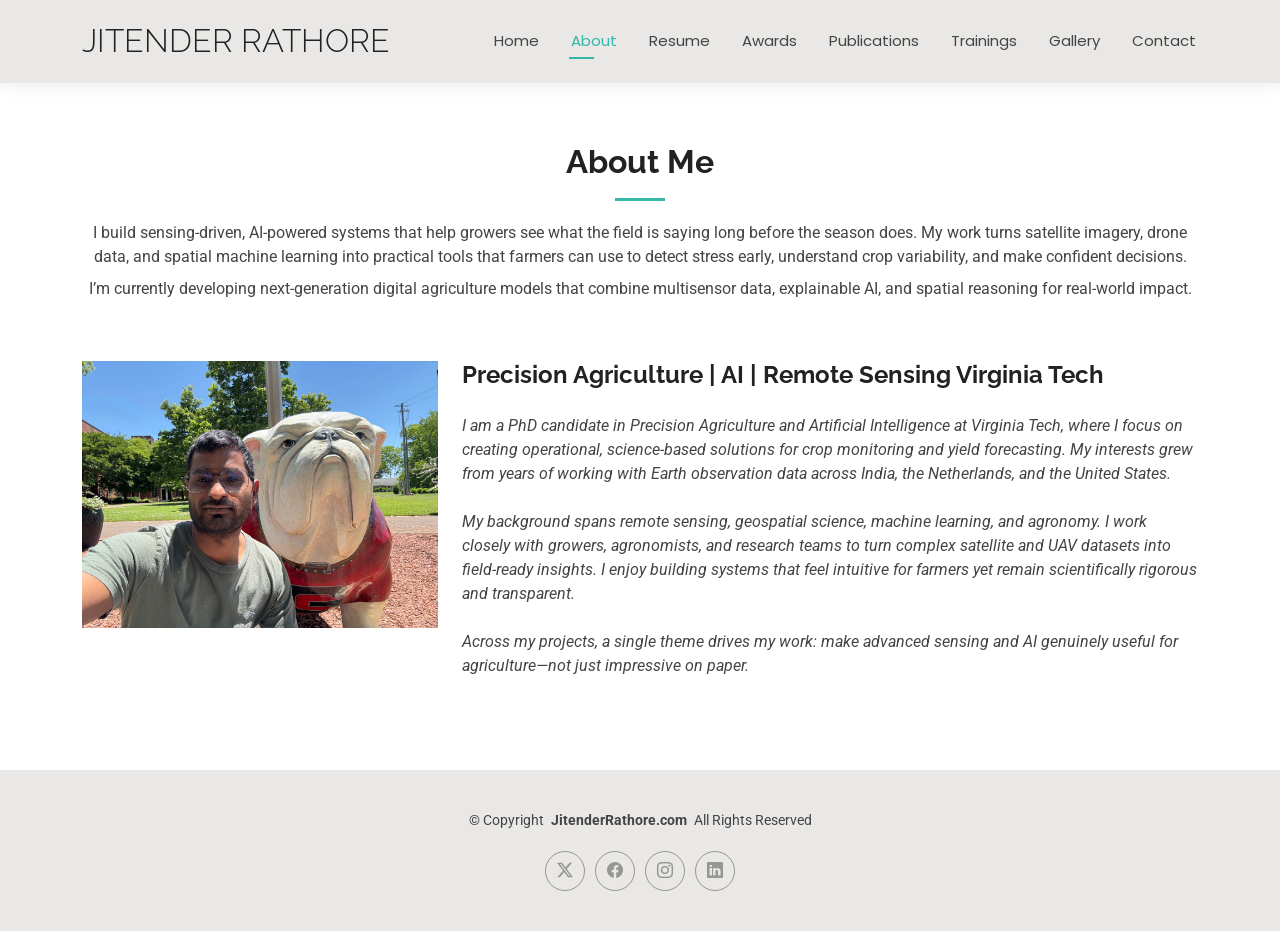
==== about.html @ 339c10bb "Initial commit" ====
<!DOCTYPE html>
<html lang="en">

<head>
  <meta charset="utf-8">
  <meta content="width=device-width, initial-scale=1.0" name="viewport">
  <title>JitenderRathore.com - About</title>
  <link href="https://fonts.googleapis.com/css2?family=Roboto:ital,wght@0,100;0,300;0,400;0,500;0,700;0,900;1,100;1,300;1,400;1,500;1,700;1,900&family=Poppins:ital,wght@0,100;0,200;0,300;0,400;0,500;0,600;0,700;0,800;0,900;1,100;1,200;1,300;1,400;1,500;1,600;1,700;1,800;1,900&family=Raleway:ital,wght@0,100;0,200;0,300;0,400;0,500;0,600;0,700;0,800;0,900;1,100;1,200;1,300;1,400;1,500;1,600;1,700;1,800;1,900&display=swap" rel="stylesheet">
  <link href="assets/css/bootstrap.min.css" rel="stylesheet">
  <link href="assets/css/bootstrap-icons.css" rel="stylesheet">
  <link href="assets/css/aos.css" rel="stylesheet">
  <link href="assets/css/swiper-bundle.min.css" rel="stylesheet">
  <link href="assets/css/glightbox.min.css" rel="stylesheet">
  <link href="assets/css/main.css" rel="stylesheet">
   <script src="assets/js/common.js"></script>
</head>
<body class="about-page">
	<div id="header-placeholder"></div>
  <main class="main">
    <section id="about" class="about section">
      <div class="container section-title" data-aos="fade-up">
        <h2>About Me</h2>
        <p>I build sensing-driven, AI-powered systems that help growers see what the field is saying long before the season does. My work turns satellite imagery, drone data, and spatial machine learning into practical tools that farmers can use to detect stress early, understand crop variability, and make confident decisions.</p><p class="mt-2">I’m currently developing next-generation digital agriculture models that combine multisensor data, explainable AI, and spatial reasoning for real-world impact.</p>
      </div>
      <div class="container" data-aos="fade-up" data-aos-delay="100">
        <div class="row gy-4 justify-content-center">
          <div class="col-lg-4">
            <img src="assets/img/3.jpeg" class="img-fluid" alt="">
          </div>
          <div class="col-lg-8 content">
            <h2>Precision Agriculture | AI | Remote Sensing Virginia Tech</h2>
            <p class="fst-italic py-3">I am a PhD candidate in Precision Agriculture and Artificial Intelligence at Virginia Tech, where I focus on creating operational, science-based solutions for crop monitoring and yield forecasting. My interests grew from years of working with Earth observation data across India, the Netherlands, and the United States.<br /><br />My background spans remote sensing, geospatial science, machine learning, and agronomy. I work closely with growers, agronomists, and research teams to turn complex satellite and UAV datasets into field-ready insights. I enjoy building systems that feel intuitive for farmers yet remain scientifically rigorous and transparent.<br /><br />Across my projects, a single theme drives my work: make advanced sensing and AI genuinely useful for agriculture—not just impressive on paper.</p>
          </div>
        </div>
      </div>
    </section>
  </main>

  <div id="footer-placeholder"></div>
<script src="assets/js/imagesloaded.pkgd.min.js"></script>
<script src="assets/js/swiper-bundle.min.js"></script>
<script src="assets/js/aos.js"></script>
<script src="assets/js/main.js"></script>
<script src="assets/js/glightbox.min.js"></script>
<script>
   const lightbox = GLightbox({
     selector: '.glightbox'
   });
</script>
</body>

</html>
---- assets/css/main.css ----
:root {
  --default-font: "Roboto",  system-ui, -apple-system, "Segoe UI", Roboto, "Helvetica Neue", Arial, "Noto Sans", "Liberation Sans", sans-serif, "Apple Color Emoji", "Segoe UI Emoji", "Segoe UI Symbol", "Noto Color Emoji";
  --heading-font: "Raleway",  sans-serif;
  --nav-font: "Poppins",  sans-serif;
}

:root { 
  --default-color: #444444;
  --heading-color: #222222;
  --accent-color: #34b7a7;
  --surface-color: #ffffff;
  --contrast-color: #ffffff;
}

:root {
  --nav-color: #444444;
  --nav-hover-color: #34b7a7;
  --nav-mobile-background-color: #ffffff;
  --nav-dropdown-background-color: #ffffff;
  --nav-dropdown-color: #444444;
  --nav-dropdown-hover-color: #34b7a7;
}
.light-background {
  --background-color: #e9e8e6;
  --surface-color: #ffffff;
}

.dark-background {
  --background-color: #060606;
  --default-color: #ffffff;
  --heading-color: #ffffff;
  --surface-color: #252525;
  --contrast-color: #ffffff;
}

:root {
  scroll-behavior: smooth;
}

body {
  color: var(--default-color);
  background-color: var(--background-color);
  font-family: var(--default-font);
}

a {
  color: var(--accent-color);
  text-decoration: none;
  transition: 0.3s;
}

a:hover {
  color: color-mix(in srgb, var(--accent-color), transparent 25%);
  text-decoration: none;
}

h1,
h2,
h3,
h4,
h5,
h6 {
  color: var(--heading-color);
  font-family: var(--heading-font);
}

.php-email-form .error-message {
  display: none;
  background: #df1529;
  color: #ffffff;
  text-align: left;
  padding: 15px;
  margin-bottom: 24px;
  font-weight: 600;
}

.php-email-form .sent-message {
  display: none;
  color: #ffffff;
  background: #059652;
  text-align: center;
  padding: 15px;
  margin-bottom: 24px;
  font-weight: 600;
}

.php-email-form .loading {
  display: none;
  background: var(--surface-color);
  text-align: center;
  padding: 15px;
  margin-bottom: 24px;
}

.php-email-form .loading:before {
  content: "";
  display: inline-block;
  border-radius: 50%;
  width: 24px;
  height: 24px;
  margin: 0 10px -6px 0;
  border: 3px solid var(--accent-color);
  border-top-color: var(--surface-color);
  animation: php-email-form-loading 1s linear infinite;
}

@keyframes php-email-form-loading {
  0% {
    transform: rotate(0deg);
  }

  100% {
    transform: rotate(360deg);
  }
}

.header {
  color: var(--default-color);
  background-color: var(--background-color);
  padding: 15px 0;
  transition: all 0.5s;
  z-index: 997;
  box-shadow: 0px 0 18px rgba(0, 0, 0, 0.1);
}

.header .logo {
  line-height: 1;
}

.header .logo img {
  max-height: 36px;
  margin-right: 8px;
}

.header .logo h1 {
  font-size: 32px;
  margin: 0;
  font-weight: 300;
  text-transform: uppercase;
  color: var(--heading-color);
}

.header .header-social-links {
  padding-right: 15px;
}

.header .header-social-links a {
  color: color-mix(in srgb, var(--default-color), transparent 40%);
  padding-left: 6px;
  display: inline-block;
  transition: 0.3s;
  font-size: 16px;
}

.header .header-social-links a:hover {
  color: var(--accent-color);
}

.header .header-social-links a i {
  line-height: 0px;
}

@media (max-width: 1200px) {
  .header .logo {
    order: 1;
  }

  .header .header-social-links {
    order: 2;
  }

  .header .navmenu {
    order: 3;
  }
}

@media (min-width: 1200px) {
  .navmenu {
    padding: 0;
  }

  .navmenu ul {
    margin: 0;
    padding: 0;
    display: flex;
    list-style: none;
    align-items: center;
  }

  .navmenu li {
    position: relative;
  }

  .navmenu>ul>li {
    white-space: nowrap;
    padding: 15px 14px;
  }

  .navmenu>ul>li:last-child {
    padding-right: 0;
  }

  .navmenu a,
  .navmenu a:focus {
    color: var(--nav-color);
    font-size: 15px;
    padding: 0 2px;
    font-family: var(--nav-font);
    font-weight: 400;
    display: flex;
    align-items: center;
    justify-content: space-between;
    white-space: nowrap;
    transition: 0.3s;
    position: relative;
  }

  .navmenu a i,
  .navmenu a:focus i {
    font-size: 12px;
    line-height: 0;
    margin-left: 5px;
    transition: 0.3s;
  }

  .navmenu>ul>li>a:before {
    content: "";
    position: absolute;
    height: 2px;
    bottom: -6px;
    left: 0;
    background-color: var(--nav-hover-color);
    visibility: hidden;
    width: 0px;
    transition: all 0.3s ease-in-out 0s;
  }

  .navmenu a:hover:before,
  .navmenu li:hover>a:before,
  .navmenu .active:before {
    visibility: visible;
    width: 25px;
  }

  .navmenu li:hover>a,
  .navmenu .active,
  .navmenu .active:focus {
    color: var(--nav-hover-color);
  }

  .navmenu .dropdown ul {
    margin: 0;
    padding: 10px 0;
    background: var(--nav-dropdown-background-color);
    display: block;
    position: absolute;
    visibility: hidden;
    left: 14px;
    top: 130%;
    opacity: 0;
    transition: 0.3s;
    border-radius: 4px;
    z-index: 99;
    box-shadow: 0px 0px 30px rgba(0, 0, 0, 0.1);
  }

  .navmenu .dropdown ul li {
    min-width: 200px;
  }

  .navmenu .dropdown ul a {
    padding: 10px 20px;
    font-size: 15px;
    text-transform: none;
    color: var(--nav-dropdown-color);
  }

  .navmenu .dropdown ul a i {
    font-size: 12px;
  }

  .navmenu .dropdown ul a:hover,
  .navmenu .dropdown ul .active:hover,
  .navmenu .dropdown ul li:hover>a {
    color: var(--nav-dropdown-hover-color);
  }

  .navmenu .dropdown:hover>ul {
    opacity: 1;
    top: 100%;
    visibility: visible;
  }

  .navmenu .dropdown .dropdown ul {
    top: 0;
    left: -90%;
    visibility: hidden;
  }

  .navmenu .dropdown .dropdown:hover>ul {
    opacity: 1;
    top: 0;
    left: -100%;
    visibility: visible;
  }
}

@media (max-width: 1199px) {
  .mobile-nav-toggle {
    color: var(--nav-color);
    font-size: 28px;
    line-height: 0;
    margin-right: 10px;
    cursor: pointer;
    transition: color 0.3s;
  }

  .navmenu {
    padding: 0;
    z-index: 9997;
  }

  .navmenu ul {
    display: none;
    list-style: none;
    position: absolute;
    inset: 60px 20px 20px 20px;
    padding: 10px 0;
    margin: 0;
    border-radius: 6px;
    background-color: var(--nav-mobile-background-color);
    border: 1px solid color-mix(in srgb, var(--default-color), transparent 90%);
    box-shadow: none;
    overflow-y: auto;
    transition: 0.3s;
    z-index: 9998;
  }

  .navmenu a,
  .navmenu a:focus {
    color: var(--nav-dropdown-color);
    padding: 10px 20px;
    font-family: var(--nav-font);
    font-size: 17px;
    font-weight: 500;
    display: flex;
    align-items: center;
    justify-content: space-between;
    white-space: nowrap;
    transition: 0.3s;
  }

  .navmenu a i,
  .navmenu a:focus i {
    font-size: 12px;
    line-height: 0;
    margin-left: 5px;
    width: 30px;
    height: 30px;
    display: flex;
    align-items: center;
    justify-content: center;
    border-radius: 50%;
    transition: 0.3s;
    background-color: color-mix(in srgb, var(--accent-color), transparent 90%);
  }

  .navmenu a i:hover,
  .navmenu a:focus i:hover {
    background-color: var(--accent-color);
    color: var(--contrast-color);
  }

  .navmenu a:hover,
  .navmenu .active,
  .navmenu .active:focus {
    color: var(--nav-dropdown-hover-color);
  }

  .navmenu .active i,
  .navmenu .active:focus i {
    background-color: var(--accent-color);
    color: var(--contrast-color);
    transform: rotate(180deg);
  }

  .navmenu .dropdown ul {
    position: static;
    display: none;
    z-index: 99;
    padding: 10px 0;
    margin: 10px 20px;
    background-color: var(--nav-dropdown-background-color);
    transition: all 0.5s ease-in-out;
  }

  .navmenu .dropdown ul ul {
    background-color: rgba(33, 37, 41, 0.1);
  }

  .navmenu .dropdown>.dropdown-active {
    display: block;
    background-color: rgba(33, 37, 41, 0.03);
  }

  .mobile-nav-active {
    overflow: hidden;
  }

  .mobile-nav-active .mobile-nav-toggle {
    color: #fff;
    position: absolute;
    font-size: 32px;
    top: 15px;
    right: 15px;
    margin-right: 0;
    z-index: 9999;
  }

  .mobile-nav-active .navmenu {
    position: fixed;
    overflow: hidden;
    inset: 0;
    background: rgba(33, 37, 41, 0.8);
    transition: 0.3s;
  }

  .mobile-nav-active .navmenu>ul {
    display: block;
  }
}

.footer {
  color: var(--default-color);
  background-color: var(--background-color);
  font-size: 14px;
  padding: 40px 0;
  position: relative;
}

.footer .copyright p {
  margin-bottom: 0;
}

.footer .social-links {
  margin-top: 20px;
}

.footer .social-links a {
  display: flex;
  align-items: center;
  justify-content: center;
  width: 40px;
  height: 40px;
  border-radius: 50%;
  border: 1px solid color-mix(in srgb, var(--default-color), transparent 50%);
  font-size: 16px;
  color: color-mix(in srgb, var(--default-color), transparent 50%);
  margin: 0 5px;
  transition: 0.3s;
}

.footer .social-links a:hover {
  color: var(--accent-color);
  border-color: var(--accent-color);
}

.footer .credits {
  margin-top: 10px;
  font-size: 13px;
  text-align: center;
}

#preloader {
  position: fixed;
  inset: 0;
  z-index: 9999;
  overflow: hidden;
  background-color: var(--background-color);
  transition: all 0.6s ease-out;
  width: 100%;
  height: 100vh;
}

#preloader:before,
#preloader:after {
  content: "";
  position: absolute;
  border: 4px solid var(--accent-color);
  border-radius: 50%;
  animation: animate-preloader 2s cubic-bezier(0, 0.2, 0.8, 1) infinite;
}

#preloader:after {
  animation-delay: -0.5s;
}

@keyframes animate-preloader {
  0% {
    width: 10px;
    height: 10px;
    top: calc(50% - 5px);
    left: calc(50% - 5px);
    opacity: 1;
  }

  100% {
    width: 72px;
    height: 72px;
    top: calc(50% - 36px);
    left: calc(50% - 36px);
    opacity: 0;
  }
}

@media screen and (max-width: 768px) {
  [data-aos-delay] {
    transition-delay: 0 !important;
  }
}

.page-title {
  color: var(--default-color);
  background-color: var(--background-color);
  padding: 25px 0;
  position: relative;
  border-bottom: 1px solid color-mix(in srgb, var(--default-color), transparent 85%);
}

.page-title h1 {
  font-size: 24px;
  font-weight: 400;
}

.page-title .breadcrumbs ol {
  display: flex;
  flex-wrap: wrap;
  list-style: none;
  padding: 0;
  margin: 0;
  font-size: 14px;
  font-weight: 400;
}

.page-title .breadcrumbs ol li+li {
  padding-left: 10px;
}

.page-title .breadcrumbs ol li+li::before {
  content: "/";
  display: inline-block;
  padding-right: 10px;
  color: color-mix(in srgb, var(--default-color), transparent 70%);
}

section,
.section {
  color: var(--default-color);
  background-color: var(--background-color);
  padding: 60px 0;
  scroll-margin-top: 100px;
  overflow: clip;
}

@media (max-width: 1199px) {

  section,
  .section {
    scroll-margin-top: 66px;
  }
}

.section-title {
  text-align: center;
  padding-bottom: 60px;
  position: relative;
}

.section-title h2 {
  font-size: 32px;
  font-weight: 700;
  margin-bottom: 20px;
  padding-bottom: 20px;
  position: relative;
}

.section-title h2:after {
  content: "";
  position: absolute;
  display: block;
  width: 50px;
  height: 3px;
  background: var(--accent-color);
  left: 0;
  right: 0;
  bottom: 0;
  margin: auto;
}

.section-title p {
  margin-bottom: 0;
}

.hero {
  width: 100%;
  min-height: calc(100vh - 82px);
  position: relative;
  padding: 80px 0;
  display: flex;
  align-items: center;
  justify-content: center;
}

@media (max-width: 1200px) {
  .hero {
    min-height: calc(100vh - 68px);
  }
}

.hero img {
  position: absolute;
  inset: 0;
  display: block;
  width: 100%;
  height: 100%;
  object-fit: cover;
  z-index: 1;
}

.hero .container {
  position: relative;
  z-index: 3;
}

.hero h2 {
  margin: 0;
  font-size: 48px;
  color:#fff;
  text-shadow: 0 4px 18px rgba(0,0,0,0.45), 0 1px 0 rgba(255,255,255,0.02);
  font-weight: 700;
}

.hero p {
  margin: 10px 0 0 0;
  font-size: 24px;
  color: rgba(255,255,255,0.95);
  text-shadow: 0 3px 10px rgba(0,0,0,0.35);
}

.hero .btn-get-started {
  color: var(--contrast-color);
  background: var(--accent-color);
  font-family: var(--heading-font);
  text-transform: uppercase;
  font-weight: 600;
  font-size: 12px;
  letter-spacing: 1px;
  display: inline-block;
  padding: 12px 40px;
  border-radius: 50px;
  transition: 0.5s;
  margin-top: 30px;
}

.hero .btn-get-started:hover {
  background: color-mix(in srgb, var(--accent-color) 90%, white 20%);
}

@media (max-width: 768px) {
  .hero h2 {
    font-size: 32px;
  }

  .hero p {
    font-size: 18px;
  }
}

.about .content h2 {
  font-weight: 700;
  font-size: 24px;
}

.about .content ul {
  list-style: none;
  padding: 0;
}

.about .content ul li {
  margin-bottom: 20px;
  display: flex;
  align-items: center;
}

.about .content ul strong {
  margin-right: 10px;
}

.about .content ul i {
  font-size: 16px;
  margin-right: 5px;
  color: var(--accent-color);
  line-height: 0;
}

.skills .progress {
  height: 60px;
  display: block;
  background: none;
  border-radius: 0;
}

.skills .progress .skill {
  color: var(--heading-color);
  padding: 0;
  margin: 0 0 6px 0;
  text-transform: uppercase;
  display: block;
  font-weight: 600;
  font-family: var(--heading-font);
}

.skills .progress .skill .val {
  float: right;
  font-style: normal;
}

.skills .progress-bar-wrap {
  background: color-mix(in srgb, var(--default-color), transparent 90%);
  height: 10px;
}

.skills .progress-bar {
  width: 1px;
  height: 10px;
  transition: 0.9s;
  background-color: var(--accent-color);
}

.stats .stats-item {
  padding: 30px;
  width: 100%;
}

.stats .stats-item span {
  color: var(--heading-color);
  font-size: 48px;
  display: block;
  font-weight: 700;
  margin-bottom: 20px;
  padding-bottom: 20px;
  position: relative;
}

.stats .stats-item span:after {
  content: "";
  position: absolute;
  display: block;
  width: 25px;
  height: 3px;
  background: var(--accent-color);
  left: 0;
  right: 0;
  bottom: 0;
  margin: auto;
}

.stats .stats-item p {
  color: color-mix(in srgb, var(--default-color), transparent 40%);
  padding: 0;
  margin: 0;
  font-family: var(--heading-font);
  font-weight: 500;
}

.testimonials .section-header {
  margin-bottom: 40px;
}

.testimonials .testimonials-carousel,
.testimonials .testimonials-slider {
  overflow: hidden;
}

.testimonials .testimonial-item {
  text-align: center;
}

.testimonials .testimonial-item .testimonial-img {
  width: 120px;
  border-radius: 50%;
  border: 4px solid var(--background-color);
  margin: 0 auto;
}

.testimonials .testimonial-item h3 {
  font-size: 20px;
  font-weight: bold;
  margin: 10px 0 5px 0;
}

.testimonials .testimonial-item h4 {
  font-size: 14px;
  color: color-mix(in srgb, var(--default-color), transparent 40%);
  margin: 0 0 15px 0;
}

.testimonials .testimonial-item .stars {
  margin-bottom: 15px;
}

.testimonials .testimonial-item .stars i {
  color: #ffc107;
  margin: 0 1px;
}

.testimonials .testimonial-item .quote-icon-left,
.testimonials .testimonial-item .quote-icon-right {
  color: color-mix(in srgb, var(--accent-color), transparent 50%);
  font-size: 26px;
  line-height: 0;
}

.testimonials .testimonial-item .quote-icon-left {
  display: inline-block;
  left: -5px;
  position: relative;
}

.testimonials .testimonial-item .quote-icon-right {
  display: inline-block;
  right: -5px;
  position: relative;
  top: 10px;
  transform: scale(-1, -1);
}

.testimonials .testimonial-item p {
  font-style: italic;
  margin: 0 auto 15px auto;
}

.testimonials .swiper-wrapper {
  height: auto;
}

.testimonials .swiper-pagination {
  margin-top: 20px;
  position: relative;
}

.testimonials .swiper-pagination .swiper-pagination-bullet {
  width: 12px;
  height: 12px;
  opacity: 1;
  background-color: color-mix(in srgb, var(--default-color), transparent 85%);
}

.testimonials .swiper-pagination .swiper-pagination-bullet-active {
  background-color: var(--accent-color);
}

@media (min-width: 992px) {
  .testimonials .testimonial-item p {
    width: 80%;
  }
}

.resume .resume-title {
  color: var(--heading-color);
  font-size: 26px;
  font-weight: 700;
  margin-top: 20px;
  margin-bottom: 20px;
}

.resume .resume-item {
  padding: 0 0 20px 20px;
  margin-top: -2px;
  border-left: 2px solid var(--accent-color);
  position: relative;
}

.resume .resume-item h4 {
  line-height: 18px;
  font-size: 18px;
  font-weight: 600;
  text-transform: uppercase;
  color: color-mix(in srgb, var(--default-color), transparent 20%);
  margin-bottom: 10px;
}

.resume .resume-item h5 {
  font-size: 16px;
  padding: 5px 15px;
  display: inline-block;
  font-weight: 600;
  margin-bottom: 10px;
}

.resume .resume-item ul {
  padding-left: 20px;
}

.resume .resume-item ul li {
  padding-bottom: 10px;
}

.resume .resume-item:last-child {
  padding-bottom: 0;
}

.resume .resume-item::before {
  content: "";
  position: absolute;
  width: 16px;
  height: 16px;
  border-radius: 50px;
  left: -9px;
  top: 0;
  background: var(--background-color);
  border: 2px solid var(--accent-color);
}

.services .service-item {
  background-color: var(--surface-color);
  box-shadow: 0px 5px 90px 0px rgba(0, 0, 0, 0.1);
  height: 100%;
  padding: 15px;
  text-align: center;
  transition: 0.3s;
  border-radius: 5px;
}

.services .service-item .icon {
  margin: 0 auto;
  width: 100px;
  height: 100px;
  display: flex;
  align-items: center;
  justify-content: center;
  transition: ease-in-out 0.3s;
  position: relative;
}

.services .service-item .icon i {
  font-size: 36px;
  transition: 0.5s;
  position: relative;
}

.services .service-item .icon svg {
  position: absolute;
  top: 0;
  left: 0;
}

.services .service-item .icon svg path {
  transition: 0.5s;
  fill: color-mix(in srgb, var(--default-color), transparent 95%);
}

.services .service-item h3 {
  font-weight: 700;
  margin: 10px 0 15px 0;
  font-size: 16px;
}

.services .service-item p {
  line-height: 24px;
  font-size: 14px;
  margin-bottom: 0;
}

.services .service-item:hover {
  box-shadow: 0px 5px 35px 0px rgba(0, 0, 0, 0.1);
}

.services .service-item.item-cyan i {
  color: #0dcaf0;
}

.services .service-item.item-cyan:hover .icon i {
  /* color: #fff; */
}

.services .service-item.item-cyan:hover .icon path {
  fill: #0dcaf0;
}

.services .service-item.item-orange i {
  color: #fd7e14;
}


.services .service-item.item-orange:hover .icon path {
  fill: #fd7e14;
}

.services .service-item.item-teal i {
  color: #20c997;
}

.services .service-item.item-teal:hover .icon i {
  color: #fff;
}

.services .service-item.item-teal:hover .icon path {
  fill: #20c997;
}

.services .service-item.item-red i {
  color: #df1529;
}

.services .service-item.item-red:hover .icon i {
  color: #fff;
}

.services .service-item.item-red:hover .icon path {
  fill: #df1529;
}

.services .service-item.item-indigo i {
  color: #6610f2;
}

.services .service-item.item-indigo:hover .icon i {
  color: #fff;
}

.services .service-item.item-indigo:hover .icon path {
  fill: #6610f2;
}

.services .service-item.item-pink i {
  color: #f3268c;
}

.services .service-item.item-pink:hover .icon i {
  color: #fff;
}

.services .service-item.item-pink:hover .icon path {
  fill: #f3268c;
}

.portfolio .portfolio-filters {
  padding: 0;
  margin: 0 auto 20px auto;
  list-style: none;
  text-align: center;
}

.portfolio .portfolio-filters li {
  cursor: pointer;
  display: inline-block;
  padding: 8px 20px 10px 20px;
  margin: 0;
  font-size: 15px;
  font-weight: 500;
  line-height: 1;
  margin-bottom: 5px;
  border-radius: 50px;
  transition: all 0.3s ease-in-out;
  font-family: var(--heading-font);
}

.portfolio .portfolio-filters li:hover,
.portfolio .portfolio-filters li.filter-active {
  color: var(--contrast-color);
  background-color: var(--accent-color);
}

.portfolio .portfolio-filters li:first-child {
  margin-left: 0;
}

.portfolio .portfolio-filters li:last-child {
  margin-right: 0;
}

@media (max-width: 575px) {
  .portfolio .portfolio-filters li {
    font-size: 14px;
    margin: 0 0 10px 0;
  }
}

.portfolio .portfolio-item {
  position: relative;
  overflow: hidden;
}

.portfolio .portfolio-item .portfolio-info {
  opacity: 0;
  position: absolute;
  left: 12px;
  right: 12px;
  bottom: -100%;
  z-index: 3;
  transition: all ease-in-out 0.5s;
  background: color-mix(in srgb, var(--surface-color), transparent 10%);
  padding: 15px;
  top: 0;
}

.portfolio .portfolio-item .portfolio-info h4 {
  font-size: 18px;
  font-weight: 600;
  padding-right: 50px;
}

.portfolio .portfolio-item .portfolio-info p {
  color: color-mix(in srgb, var(--default-color), transparent 30%);
  font-size: 14px;
  margin-bottom: 0;
  padding-right: 50px;
}

.portfolio .portfolio-item .portfolio-info .preview-link,
.portfolio .portfolio-item .portfolio-info .details-link {
  position: absolute;
  font-size: 24px;
  top: calc(50% - 14px);
  left: calc(50% - 14px);
  color: color-mix(in srgb, var(--default-color), transparent 30%);
  transition: 0.3s;
  line-height: 0;
}

.portfolio .portfolio-item .portfolio-info .preview-link:hover,
.portfolio .portfolio-item .portfolio-info .details-link:hover {
  color: var(--accent-color);
}

.portfolio .portfolio-item .portfolio-info .details-link {
  right: 14px;
  font-size: 28px;
}

.portfolio .portfolio-item:hover .portfolio-info {
  opacity: 1;
  bottom: 0;
}

.portfolio-details .portfolio-details-slider img {
  width: 100%;
}

.portfolio-details .portfolio-details-slider .swiper-pagination {
  margin-top: 20px;
  position: relative;
}

.portfolio-details .portfolio-details-slider .swiper-pagination .swiper-pagination-bullet {
  width: 12px;
  height: 12px;
  background-color: color-mix(in srgb, var(--default-color), transparent 85%);
  opacity: 1;
}

.portfolio-details .portfolio-details-slider .swiper-pagination .swiper-pagination-bullet-active {
  background-color: var(--accent-color);
}

.portfolio-details .portfolio-info {
  background-color: var(--surface-color);
  padding: 30px;
  box-shadow: 0px 0 30px rgba(0, 0, 0, 0.1);
}

.portfolio-details .portfolio-info h3 {
  font-size: 22px;
  font-weight: 700;
  margin-bottom: 20px;
  padding-bottom: 20px;
  border-bottom: 1px solid color-mix(in srgb, var(--default-color), transparent 85%);
}

.portfolio-details .portfolio-info ul {
  list-style: none;
  padding: 0;
  font-size: 15px;
}

.portfolio-details .portfolio-info ul li+li {
  margin-top: 10px;
}

.portfolio-details .portfolio-description {
  padding-top: 30px;
}

.portfolio-details .portfolio-description h2 {
  font-size: 26px;
  font-weight: 700;
  margin-bottom: 20px;
}

.portfolio-details .portfolio-description p {
  padding: 0;
  color: color-mix(in srgb, var(--default-color), transparent 30%);
}

.contact .info-wrap {
  background-color: var(--surface-color);
  box-shadow: 0px 0px 20px rgba(0, 0, 0, 0.1);
  padding: 30px;
}

@media (max-width: 575px) {
  .contact .info-wrap {
    padding: 20px;
  }
}

.contact .info-item {
  margin-bottom: 40px;
}

.contact .info-item i {
  font-size: 20px;
  color: var(--accent-color);
  background: color-mix(in srgb, var(--accent-color), transparent 92%);
  width: 44px;
  height: 44px;
  display: flex;
  justify-content: center;
  align-items: center;
  border-radius: 50px;
  transition: all 0.3s ease-in-out;
  margin-right: 15px;
}

.contact .info-item h3 {
  padding: 0;
  font-size: 18px;
  font-weight: 700;
  margin-bottom: 5px;
}

.contact .info-item p {
  padding: 0;
  margin-bottom: 0;
  font-size: 14px;
}

.contact .info-item:hover i {
  background: var(--accent-color);
  color: var(--contrast-color);
}

.contact .php-email-form {
  background-color: var(--surface-color);
  height: 100%;
  padding: 30px;
  box-shadow: 0px 0px 20px rgba(0, 0, 0, 0.1);
}

@media (max-width: 575px) {
  .contact .php-email-form {
    padding: 20px;
  }
  .glightbox-clean .gprev,
.glightbox-clean .gnext {
  top: 50%;
  transform: translateY(-50%);
}
.glightbox-clean .gprev {
  left: 10px;   /* center-left */
}

.glightbox-clean .gnext {
  right: 10px;  /* center-right */
}
}

.contact .php-email-form input[type=text],
.contact .php-email-form input[type=email],
.contact .php-email-form textarea {
  font-size: 14px;
  padding: 10px 15px;
  box-shadow: none;
  border-radius: 0;
  color: var(--default-color);
  background-color: var(--surface-color);
  border-color: color-mix(in srgb, var(--default-color), transparent 80%);
}

.contact .php-email-form input[type=text]:focus,
.contact .php-email-form input[type=email]:focus,
.contact .php-email-form textarea:focus {
  border-color: var(--accent-color);
}

.contact .php-email-form input[type=text]::placeholder,
.contact .php-email-form input[type=email]::placeholder,
.contact .php-email-form textarea::placeholder {
  color: color-mix(in srgb, var(--default-color), transparent 70%);
}

.contact .php-email-form button[type=submit] {
  color: var(--contrast-color);
  background: var(--accent-color);
  border: 0;
  padding: 10px 30px;
  transition: 0.4s;
  border-radius: 50px;
}

.contact .php-email-form button[type=submit]:hover {
  background: color-mix(in srgb, var(--accent-color), transparent 25%);
}
@media (prefers-contrast: more) {
  .hero::before { background: rgba(0,0,0,0.65); }
  .hero .hero-content h1,
  .hero .hero-content p.lead { color: #fff; text-shadow: none; }
}
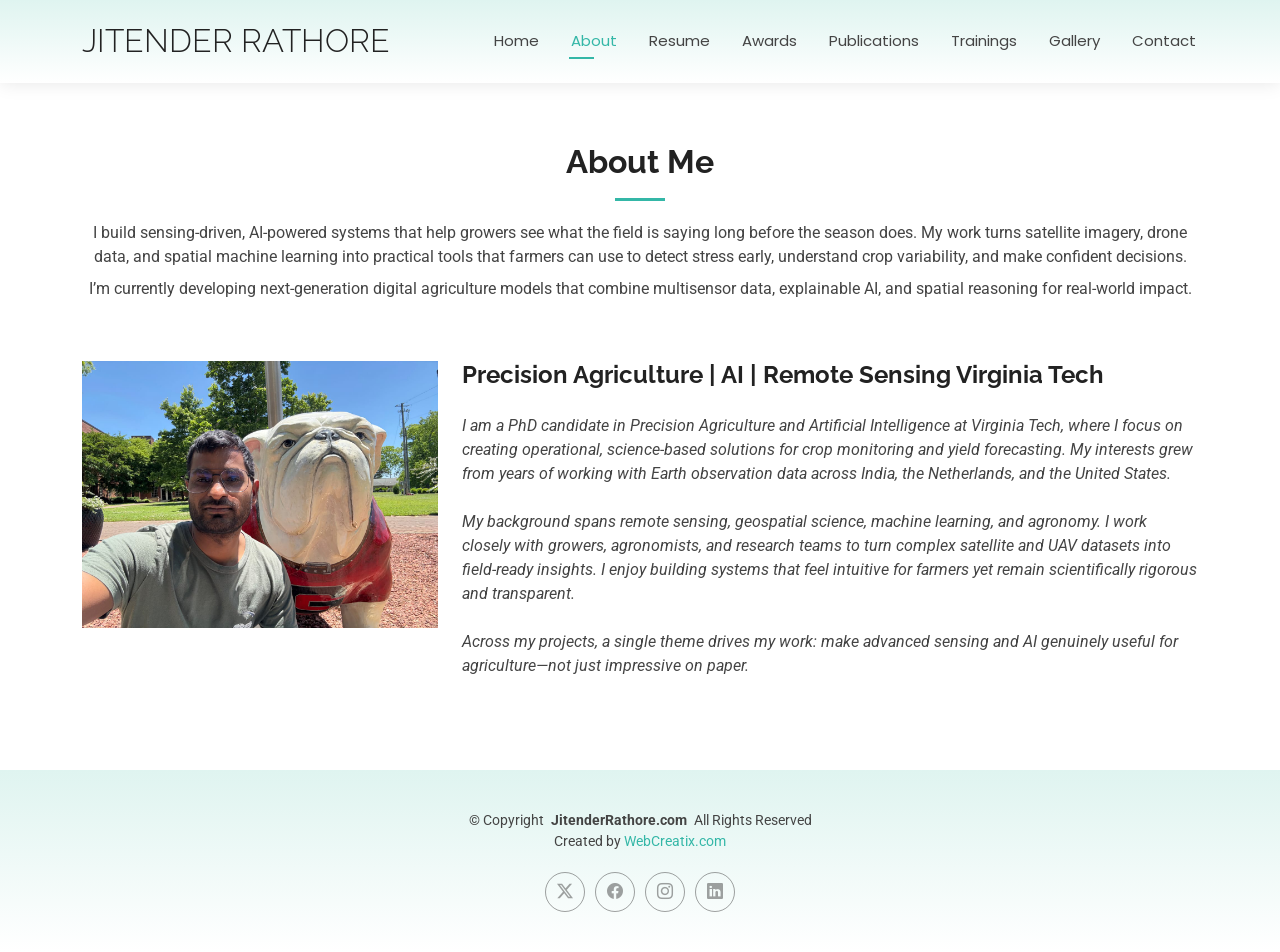
==== commit a61c59f3: "changes" ====
--- a/about.html
+++ b/about.html
@@ -12,7 +12,6 @@
   <link href="assets/css/swiper-bundle.min.css" rel="stylesheet">
   <link href="assets/css/glightbox.min.css" rel="stylesheet">
   <link href="assets/css/main.css" rel="stylesheet">
-   <script src="assets/js/common.js"></script>
 </head>
 <body class="about-page">
 	<div id="header-placeholder"></div>
@@ -25,7 +24,7 @@
       <div class="container" data-aos="fade-up" data-aos-delay="100">
         <div class="row gy-4 justify-content-center">
           <div class="col-lg-4">
-            <img src="assets/img/3.jpeg" class="img-fluid" alt="">
+            <img src="assets/img/3.jpeg" class="img-fluid" alt="JitenderGupta.com">
           </div>
           <div class="col-lg-8 content">
             <h2>Precision Agriculture | AI | Remote Sensing Virginia Tech</h2>
@@ -37,16 +36,13 @@
   </main>
 
   <div id="footer-placeholder"></div>
-<script src="assets/js/imagesloaded.pkgd.min.js"></script>
-<script src="assets/js/swiper-bundle.min.js"></script>
-<script src="assets/js/aos.js"></script>
-<script src="assets/js/main.js"></script>
-<script src="assets/js/glightbox.min.js"></script>
-<script>
-   const lightbox = GLightbox({
-     selector: '.glightbox'
-   });
-</script>
+   <script src="assets/js/common.js"></script>
+<script src="assets/js/bootstrap.bundle.min.js"></script>
+  <script src="assets/js/aos.js"></script>
+  <script src="assets/js/swiper-bundle.min.js"></script>
+  <script src="assets/js/glightbox.min.js"></script>
+  <script src="assets/js/imagesloaded.pkgd.min.js"></script>
+  <script src="assets/js/main.js"></script>
 </body>
 
 </html>
--- a/assets/css/main.css
+++ b/assets/css/main.css
@@ -970,6 +970,7 @@
   line-height: 24px;
   font-size: 14px;
   margin-bottom: 0;
+  word-break: break-all;
 }
 
 .services .service-item:hover {
@@ -1317,3 +1318,48 @@
   .hero .hero-content h1,
   .hero .hero-content p.lead { color: #fff; text-shadow: none; }
 }
+body.mobile-nav-active #navmenu {
+  display: block !important;
+}
+
+.hero {
+  width: 100%;
+  min-height: calc(100vh - 82px);
+  position: relative;
+  /* padding: 80px 0; */
+  display: flex;
+  align-items: center;
+  justify-content: center;
+  overflow: hidden;
+}
+
+.hero::before {
+  content: "";
+  position: absolute;
+  inset: 0;
+  background-image: url('../img/drone.jpeg'); /* apni img */
+  background-size: cover;
+  background-position: 40% 25%; /* thoda neeche shift */
+  background-repeat: no-repeat;
+
+  /* Zoom-out (slightly) */
+  transform: scale(1.10);
+
+  transform-origin: center;
+  z-index: -1;
+}
+.hero::after {
+  content: "";
+  position: absolute;
+  inset: 0;
+  background: rgba(0, 0, 0, 0.35); /* ⭐ Soft dark overlay */
+  z-index: -1;
+}
+@media (max-width: 575px) {
+  .hero::before {
+  background-position: 0; /* thoda neeche shift */
+  }
+}
+.header, .footer{
+  background: linear-gradient(to bottom, #dff4f0, #ffffff);
+}
